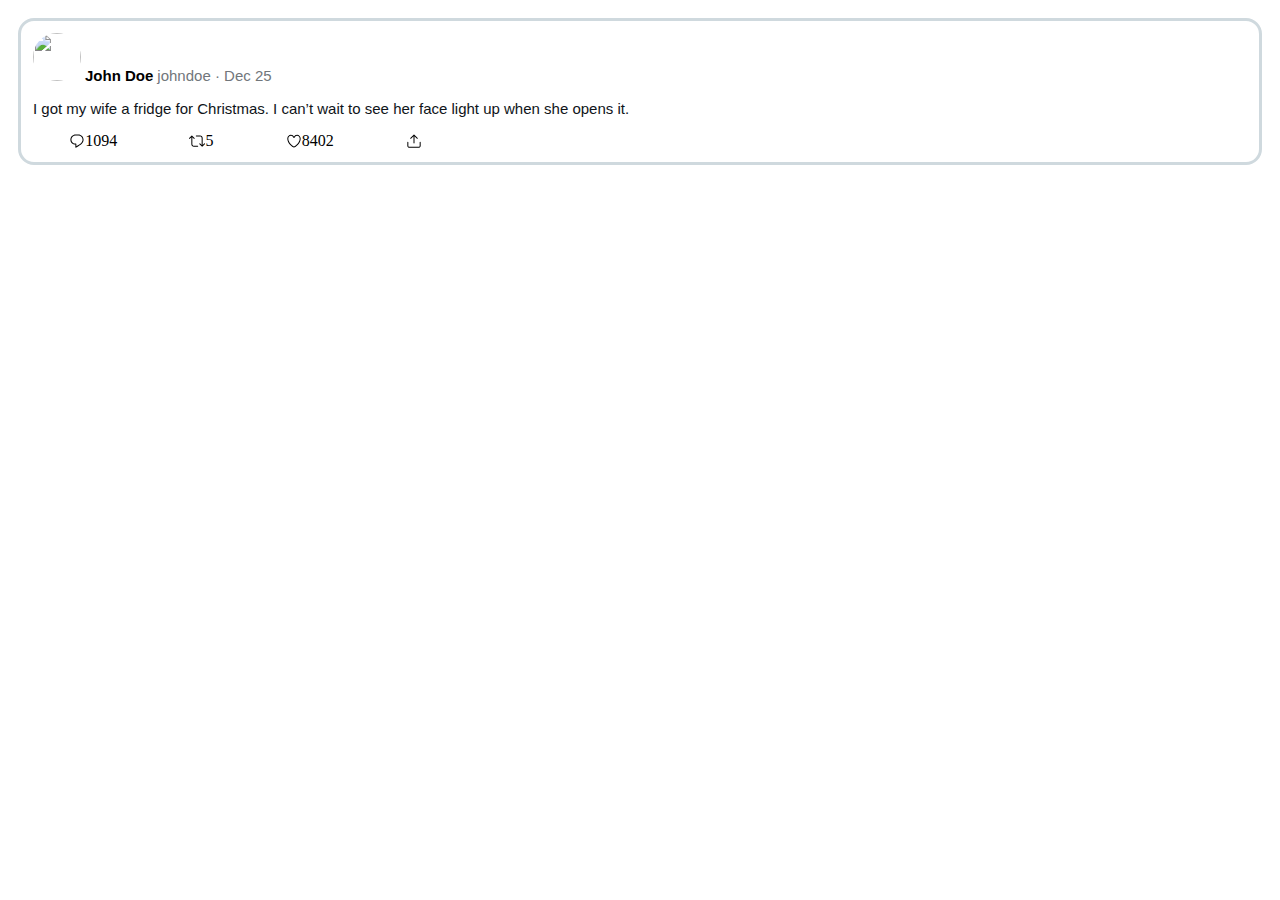
==== day2homework.html @ d950e264 "Add files via upload" ====
<!DOCTYPE html>
<html>
<head>
<title>Day 2</title>
<link rel="stylesheet" href="day2homework.css">
</head>
<body>

  <div class="tweets">
    <img class="thumbnail"
      src="https://xsgames.co/randomusers/avatar.php?g=male"
      width="48"
      height="48"
    />
    <span class="name">John Doe</span>
    <span class="metadata">johndoe &middot Dec 25</span>
    <p class="message">I got my wife a fridge for Christmas. I can’t wait to see her face light up when she opens it.</p>
    <div class="action-rows">
      <div class="icon-wrapper">
        <svg class="icon" viewBox="0 0 24 24" width="16" height="16">
          <g>
            <path d="M14.046 2.242l-4.148-.01h-.002c-4.374 0-7.8 3.427-7.8 7.802 0 4.098 3.186 7.206 7.465 7.37v3.828c0 .108.044.286.12.403.142.225.384.347.632.347.138 0 .277-.038.402-.118.264-.168 6.473-4.14 8.088-5.506 1.902-1.61 3.04-3.97 3.043-6.312v-.017c-.006-4.367-3.43-7.787-7.8-7.788zm3.787 12.972c-1.134.96-4.862 3.405-6.772 4.643V16.67c0-.414-.335-.75-.75-.75h-.396c-3.66 0-6.318-2.476-6.318-5.886 0-3.534 2.768-6.302 6.3-6.302l4.147.01h.002c3.532 0 6.3 2.766 6.302 6.296-.003 1.91-.942 3.844-2.514 5.176z"></path>
          </g>
        </svg>
        <span>1094</span>
      </div>
      <div class="icon-wrapper">
        <svg class="icon" viewBox="0 0 24 24" width="16" height="16">
          <g>
            <path d="M23.77 15.67c-.292-.293-.767-.293-1.06 0l-2.22 2.22V7.65c0-2.068-1.683-3.75-3.75-3.75h-5.85c-.414 0-.75.336-.75.75s.336.75.75.75h5.85c1.24 0 2.25 1.01 2.25 2.25v10.24l-2.22-2.22c-.293-.293-.768-.293-1.06 0s-.294.768 0 1.06l3.5 3.5c.145.147.337.22.53.22s.383-.072.53-.22l3.5-3.5c.294-.292.294-.767 0-1.06zm-10.66 3.28H7.26c-1.24 0-2.25-1.01-2.25-2.25V6.46l2.22 2.22c.148.147.34.22.532.22s.384-.073.53-.22c.293-.293.293-.768 0-1.06l-3.5-3.5c-.293-.294-.768-.294-1.06 0l-3.5 3.5c-.294.292-.294.767 0 1.06s.767.293 1.06 0l2.22-2.22V16.7c0 2.068 1.683 3.75 3.75 3.75h5.85c.414 0 .75-.336.75-.75s-.337-.75-.75-.75z"></path>
          </g>
        </svg>
        <span>5</span>
      </div>
      <div class="icon-wrapper">
        <svg class="icon" viewBox="0 0 24 24" width="16" height="16">
          <g>
            <path d="M12 21.638h-.014C9.403 21.59 1.95 14.856 1.95 8.478c0-3.064 2.525-5.754 5.403-5.754 2.29 0 3.83 1.58 4.646 2.73.814-1.148 2.354-2.73 4.645-2.73 2.88 0 5.404 2.69 5.404 5.755 0 6.376-7.454 13.11-10.037 13.157H12zM7.354 4.225c-2.08 0-3.903 1.988-3.903 4.255 0 5.74 7.034 11.596 8.55 11.658 1.518-.062 8.55-5.917 8.55-11.658 0-2.267-1.823-4.255-3.903-4.255-2.528 0-3.94 2.936-3.952 2.965-.23.562-1.156.562-1.387 0-.014-.03-1.425-2.965-3.954-2.965z"></path>
          </g>
        </svg>
        <span>8402</span>
      </div>
      <div class="icon-wrapper">
        <svg class="icon" viewBox="0 0 24 24" width="16" height="16">
          <g>
            <path d="M17.53 7.47l-5-5c-.293-.293-.768-.293-1.06 0l-5 5c-.294.293-.294.768 0 1.06s.767.294 1.06 0l3.72-3.72V15c0 .414.336.75.75.75s.75-.336.75-.75V4.81l3.72 3.72c.146.147.338.22.53.22s.384-.072.53-.22c.293-.293.293-.767 0-1.06z"></path>
            <path d="M19.708 21.944H4.292C3.028 21.944 2 20.916 2 19.652V14c0-.414.336-.75.75-.75s.75.336.75.75v5.652c0 .437.355.792.792.792h15.416c.437 0 .792-.355.792-.792V14c0-.414.336-.75.75-.75s.75.336.75.75v5.652c0 1.264-1.028 2.292-2.292 2.292z"></path>
          </g>
        </svg>
      </div>
    </div>
  </div>


</body>
</html>
---- day2homework.css ----
body {
  padding: 10px;
}
.tweets {
  background-color: #fff;
  border-style: solid;
  border-color: #cfd9de;
  border-radius: 16px;
  padding: 12px;
}

.thumbnail {
  border-radius: 50%;
  width: 48px;
}

.thumbnail:hover {
  box-shadow: 0 0 2px 1px #cfd9de;
}

.name {
color: #000;
font-family: sans-serif;
font-size: 15px;
font-weight: bold;
}

.metadata {
  color: #71767b;
  font-family: sans-serif;
  font-size:  15px;
}

.message {
  color: #0f1419;
  font-family: sans-serif;
  font-size:  15px;
}

.action-rows {
  display: flex;
  justify-content: space-around;
  align-items: center;
  max-width: 425px;
}

.icon-wrapper {
  display: flex;
  align-items: center;
}

.icon {
  color: #536471;
  size: 16px;
}

.action-count {
  color: #536471;
  font-size: 13px;
}
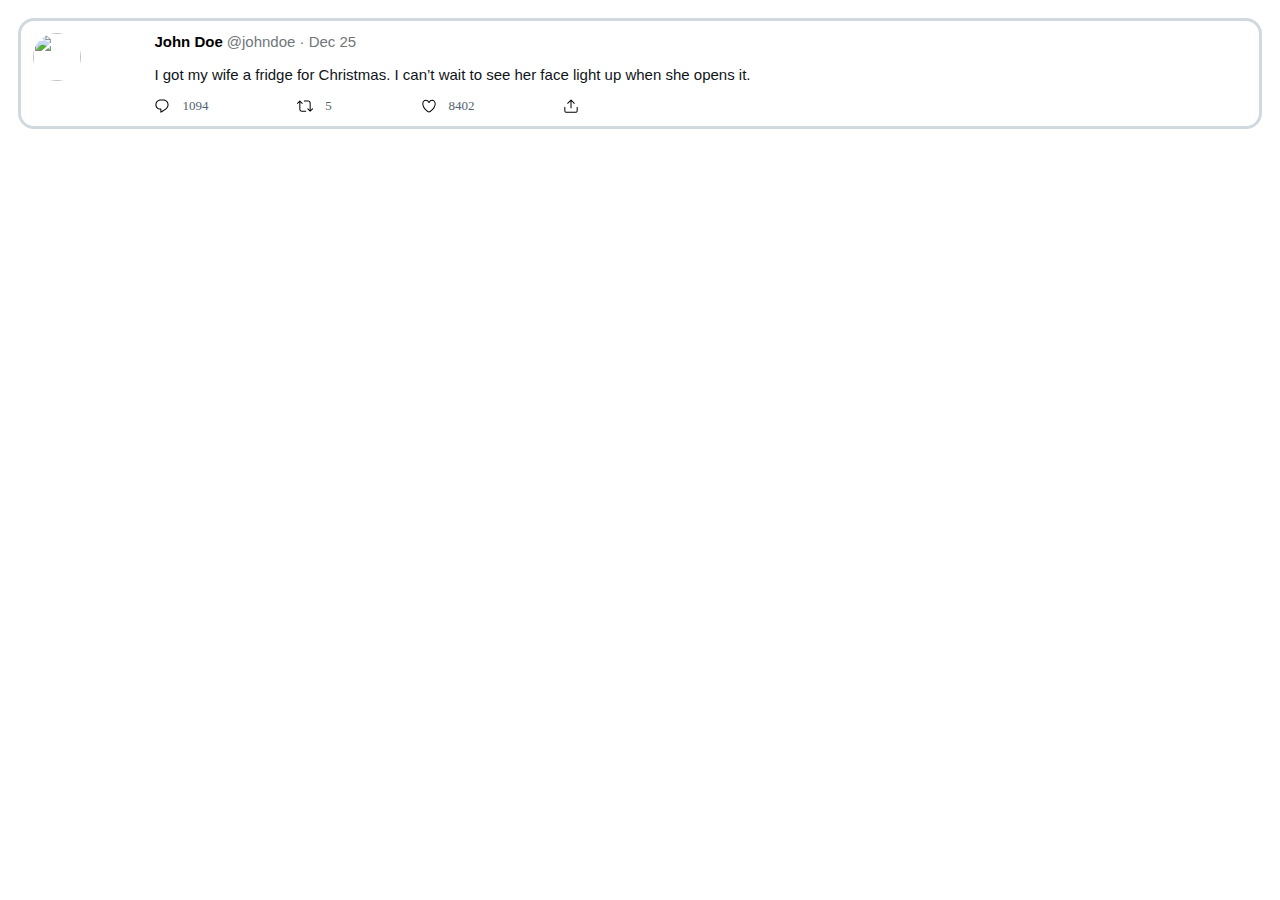
==== commit c88a4b77: "Add files via upload" ====
--- a/day2homework.html
+++ b/day2homework.html
@@ -7,48 +7,55 @@
 <body>
 
   <div class="tweets">
-    <img class="thumbnail"
+    <div>
+      <img class="thumbnail"
       src="https://xsgames.co/randomusers/avatar.php?g=male"
       width="48"
       height="48"
-    />
-    <span class="name">John Doe</span>
-    <span class="metadata">johndoe &middot Dec 25</span>
-    <p class="message">I got my wife a fridge for Christmas. I can’t wait to see her face light up when she opens it.</p>
-    <div class="action-rows">
-      <div class="icon-wrapper">
-        <svg class="icon" viewBox="0 0 24 24" width="16" height="16">
-          <g>
-            <path d="M14.046 2.242l-4.148-.01h-.002c-4.374 0-7.8 3.427-7.8 7.802 0 4.098 3.186 7.206 7.465 7.37v3.828c0 .108.044.286.12.403.142.225.384.347.632.347.138 0 .277-.038.402-.118.264-.168 6.473-4.14 8.088-5.506 1.902-1.61 3.04-3.97 3.043-6.312v-.017c-.006-4.367-3.43-7.787-7.8-7.788zm3.787 12.972c-1.134.96-4.862 3.405-6.772 4.643V16.67c0-.414-.335-.75-.75-.75h-.396c-3.66 0-6.318-2.476-6.318-5.886 0-3.534 2.768-6.302 6.3-6.302l4.147.01h.002c3.532 0 6.3 2.766 6.302 6.296-.003 1.91-.942 3.844-2.514 5.176z"></path>
-          </g>
-        </svg>
-        <span>1094</span>
+      />
+    </div>
+    <div>
+      <span class="name">John Doe</span>
+      <span class="metadata">@johndoe &middot Dec 25</span>
+      <p class="message">I got my wife a fridge for Christmas. I can’t wait to see her face light up when she opens it.</p>
+      <div class="action-rows">
+        <div class="icon-wrapper">
+          <svg class="icon" viewBox="0 0 24 24" width="16" height="16">
+            <g>
+              <path d="M14.046 2.242l-4.148-.01h-.002c-4.374 0-7.8 3.427-7.8 7.802 0 4.098 3.186 7.206 7.465 7.37v3.828c0 .108.044.286.12.403.142.225.384.347.632.347.138 0 .277-.038.402-.118.264-.168 6.473-4.14 8.088-5.506 1.902-1.61 3.04-3.97 3.043-6.312v-.017c-.006-4.367-3.43-7.787-7.8-7.788zm3.787 12.972c-1.134.96-4.862 3.405-6.772 4.643V16.67c0-.414-.335-.75-.75-.75h-.396c-3.66 0-6.318-2.476-6.318-5.886 0-3.534 2.768-6.302 6.3-6.302l4.147.01h.002c3.532 0 6.3 2.766 6.302 6.296-.003 1.91-.942 3.844-2.514 5.176z"></path>
+            </g>
+          </svg>
+          <span class="action-count">1094</span>
+        </div>
+        <div class="icon-wrapper">
+          <svg class="icon" viewBox="0 0 24 24" width="16" height="16">
+            <g>
+              <path d="M23.77 15.67c-.292-.293-.767-.293-1.06 0l-2.22 2.22V7.65c0-2.068-1.683-3.75-3.75-3.75h-5.85c-.414 0-.75.336-.75.75s.336.75.75.75h5.85c1.24 0 2.25 1.01 2.25 2.25v10.24l-2.22-2.22c-.293-.293-.768-.293-1.06 0s-.294.768 0 1.06l3.5 3.5c.145.147.337.22.53.22s.383-.072.53-.22l3.5-3.5c.294-.292.294-.767 0-1.06zm-10.66 3.28H7.26c-1.24 0-2.25-1.01-2.25-2.25V6.46l2.22 2.22c.148.147.34.22.532.22s.384-.073.53-.22c.293-.293.293-.768 0-1.06l-3.5-3.5c-.293-.294-.768-.294-1.06 0l-3.5 3.5c-.294.292-.294.767 0 1.06s.767.293 1.06 0l2.22-2.22V16.7c0 2.068 1.683 3.75 3.75 3.75h5.85c.414 0 .75-.336.75-.75s-.337-.75-.75-.75z"></path>
+            </g>
+          </svg>
+          <span class="action-count">5</span>
+        </div>
+        <div class="icon-wrapper">
+          <svg class="icon" viewBox="0 0 24 24" width="16" height="16">
+            <g>
+              <path d="M12 21.638h-.014C9.403 21.59 1.95 14.856 1.95 8.478c0-3.064 2.525-5.754 5.403-5.754 2.29 0 3.83 1.58 4.646 2.73.814-1.148 2.354-2.73 4.645-2.73 2.88 0 5.404 2.69 5.404 5.755 0 6.376-7.454 13.11-10.037 13.157H12zM7.354 4.225c-2.08 0-3.903 1.988-3.903 4.255 0 5.74 7.034 11.596 8.55 11.658 1.518-.062 8.55-5.917 8.55-11.658 0-2.267-1.823-4.255-3.903-4.255-2.528 0-3.94 2.936-3.952 2.965-.23.562-1.156.562-1.387 0-.014-.03-1.425-2.965-3.954-2.965z"></path>
+            </g>
+          </svg>
+          <span class="action-count">8402</span>
+        </div>
+        <div class="icon-wrapper">
+          <svg class="icon" viewBox="0 0 24 24" width="16" height="16">
+            <g>
+              <path d="M17.53 7.47l-5-5c-.293-.293-.768-.293-1.06 0l-5 5c-.294.293-.294.768 0 1.06s.767.294 1.06 0l3.72-3.72V15c0 .414.336.75.75.75s.75-.336.75-.75V4.81l3.72 3.72c.146.147.338.22.53.22s.384-.072.53-.22c.293-.293.293-.767 0-1.06z"></path>
+              <path d="M19.708 21.944H4.292C3.028 21.944 2 20.916 2 19.652V14c0-.414.336-.75.75-.75s.75.336.75.75v5.652c0 .437.355.792.792.792h15.416c.437 0 .792-.355.792-.792V14c0-.414.336-.75.75-.75s.75.336.75.75v5.652c0 1.264-1.028 2.292-2.292 2.292z"></path>
+            </g>
+          </svg>
+        </div>
       </div>
-      <div class="icon-wrapper">
-        <svg class="icon" viewBox="0 0 24 24" width="16" height="16">
-          <g>
-            <path d="M23.77 15.67c-.292-.293-.767-.293-1.06 0l-2.22 2.22V7.65c0-2.068-1.683-3.75-3.75-3.75h-5.85c-.414 0-.75.336-.75.75s.336.75.75.75h5.85c1.24 0 2.25 1.01 2.25 2.25v10.24l-2.22-2.22c-.293-.293-.768-.293-1.06 0s-.294.768 0 1.06l3.5 3.5c.145.147.337.22.53.22s.383-.072.53-.22l3.5-3.5c.294-.292.294-.767 0-1.06zm-10.66 3.28H7.26c-1.24 0-2.25-1.01-2.25-2.25V6.46l2.22 2.22c.148.147.34.22.532.22s.384-.073.53-.22c.293-.293.293-.768 0-1.06l-3.5-3.5c-.293-.294-.768-.294-1.06 0l-3.5 3.5c-.294.292-.294.767 0 1.06s.767.293 1.06 0l2.22-2.22V16.7c0 2.068 1.683 3.75 3.75 3.75h5.85c.414 0 .75-.336.75-.75s-.337-.75-.75-.75z"></path>
-          </g>
-        </svg>
-        <span>5</span>
-      </div>
-      <div class="icon-wrapper">
-        <svg class="icon" viewBox="0 0 24 24" width="16" height="16">
-          <g>
-            <path d="M12 21.638h-.014C9.403 21.59 1.95 14.856 1.95 8.478c0-3.064 2.525-5.754 5.403-5.754 2.29 0 3.83 1.58 4.646 2.73.814-1.148 2.354-2.73 4.645-2.73 2.88 0 5.404 2.69 5.404 5.755 0 6.376-7.454 13.11-10.037 13.157H12zM7.354 4.225c-2.08 0-3.903 1.988-3.903 4.255 0 5.74 7.034 11.596 8.55 11.658 1.518-.062 8.55-5.917 8.55-11.658 0-2.267-1.823-4.255-3.903-4.255-2.528 0-3.94 2.936-3.952 2.965-.23.562-1.156.562-1.387 0-.014-.03-1.425-2.965-3.954-2.965z"></path>
-          </g>
-        </svg>
-        <span>8402</span>
-      </div>
-      <div class="icon-wrapper">
-        <svg class="icon" viewBox="0 0 24 24" width="16" height="16">
-          <g>
-            <path d="M17.53 7.47l-5-5c-.293-.293-.768-.293-1.06 0l-5 5c-.294.293-.294.768 0 1.06s.767.294 1.06 0l3.72-3.72V15c0 .414.336.75.75.75s.75-.336.75-.75V4.81l3.72 3.72c.146.147.338.22.53.22s.384-.072.53-.22c.293-.293.293-.767 0-1.06z"></path>
-            <path d="M19.708 21.944H4.292C3.028 21.944 2 20.916 2 19.652V14c0-.414.336-.75.75-.75s.75.336.75.75v5.652c0 .437.355.792.792.792h15.416c.437 0 .792-.355.792-.792V14c0-.414.336-.75.75-.75s.75.336.75.75v5.652c0 1.264-1.028 2.292-2.292 2.292z"></path>
-          </g>
-        </svg>
-      </div>
+
+
     </div>
+
   </div>
 
 
--- a/day2homework.css
+++ b/day2homework.css
@@ -8,6 +8,8 @@
   border-color: #cfd9de;
   border-radius: 16px;
   padding: 12px;
+  display: grid;
+  grid-template-columns: 1fr 9fr;
 }
 
 .thumbnail {
@@ -40,7 +42,7 @@
 
 .action-rows {
   display: flex;
-  justify-content: space-around;
+  justify-content: space-between;
   align-items: center;
   max-width: 425px;
 }
@@ -56,6 +58,7 @@
 }
 
 .action-count {
+  margin-left: 12px;
   color: #536471;
   font-size: 13px;
 }